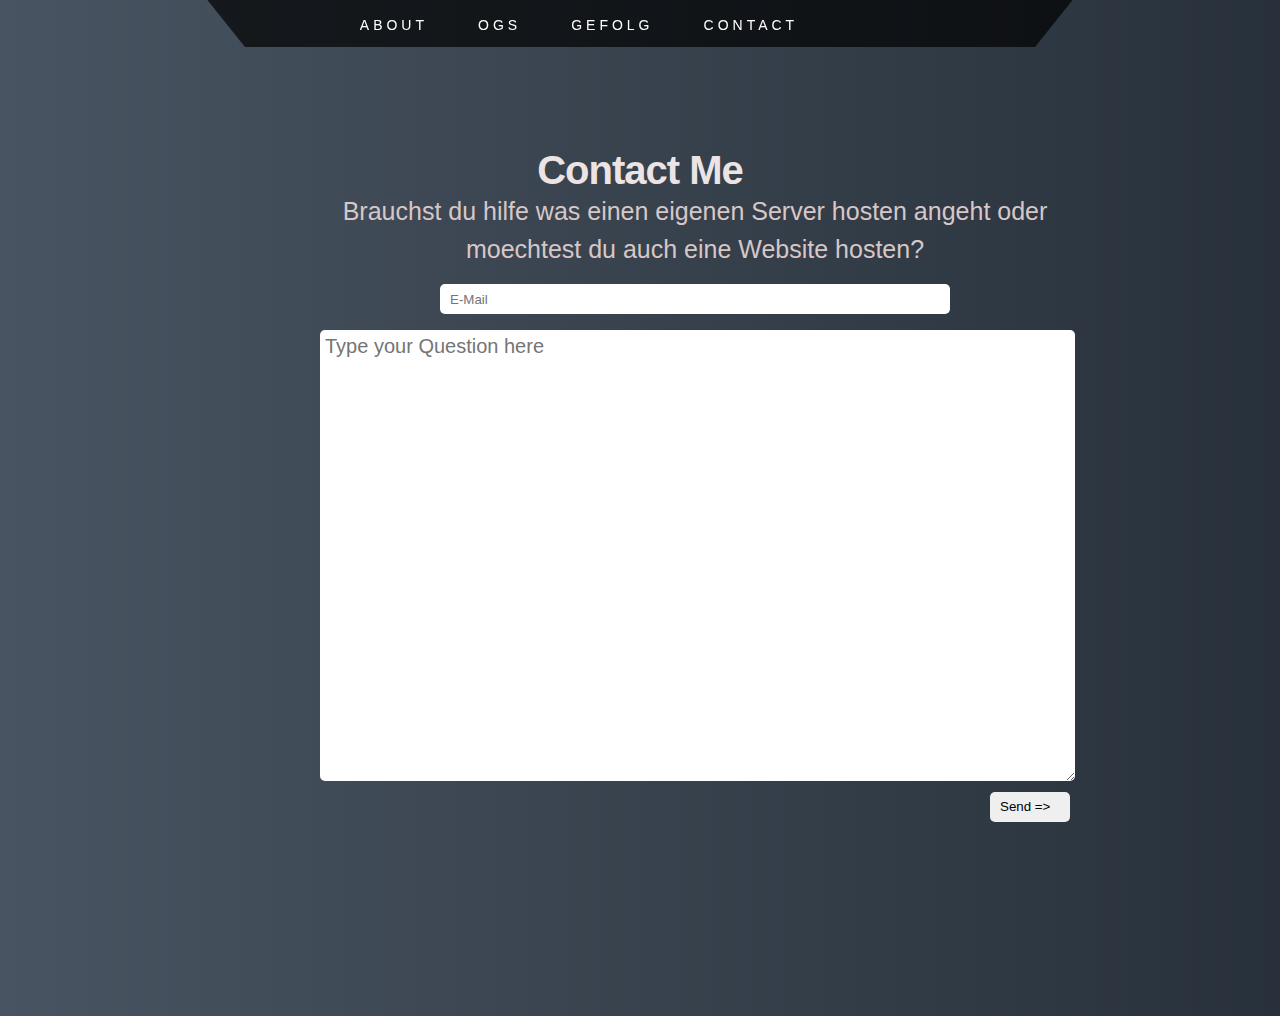
==== html/contact.html @ e2f01746 "Writing COntact page" ====
<!DOCTYPE html>
<html lang="de" >
<head>
  <meta charset="UTF-8">
  <title>Gummigefolg Minecraft Server</title>
  <link rel="stylesheet" href="/css/start_style.css">
  <link rel="stylesheet" href="/css/font.css">
  <link rel="stylesheet" href="/css/contact.css">

</head>
<!-- partial:index.partial.html -->
<nav class="navbar">
  <div id="trapezoid">
    <a class="sub-home" href="/index.html">Home</a>
    <a href="/index.html" class="expandHome">About</a>
     <div class="subnav">
     <button class="subnavbtn">OGs<i class="fa fa-caret-down"></i></button>
       <div class="subnav-content">
        <div id="subnav-trapezoid">
          <a href="/html/zoe.html">Zoë</a>
          <a href="#Leni">Leni</a>
          <a href="#Milo">Milo</a>
        </div>
       </div>
    </div>
  
     <div class="subnav">
     <button class="subnavbtn">Gefolg<i class="fa fa-caret-down"></i></button>
       <div class="subnav-content">
        <div class="subnav-trapezoid">
          <a href="#Services">Patrik</a>
          <a href="#Services">Dennis</a>
          <a href="#Services">Tri</a>
          <a href="#Services">Jens</a>
          <a href="#Services">Cari</a>
         </div>
       </div>
      </div>
    <a href="#" class="expandHome">Contact</a>
  </div>
</nav>

<section id="Contact">
  <h1 class="contact">Contact Me</h1>
  <hr> 
  <p class="p1">Brauchst du hilfe was einen eigenen Server hosten angeht oder moechtest du auch eine Website hosten?</p>
  </p>
  <div class="input">
  <input type="email" placeholder="E-Mail" class="Mail">
  <textarea placeholder="Type your Question here" class="text"></textarea>
  <button class="btnSend">Send =></button>
  </div>
</section>


<!-- partial -->
  <script src='https://cdnjs.cloudflare.com/ajax/libs/jquery/3.4.1/jquery.min.js'></script><script  src="/js/navbar.js"></script>
</body>
</html>
---- css/start_style.css ----
*{
    padding: 0;
    margin: 0;
    border: 0;
}
body {
  min-width: 800px;
  background: linear-gradient(to left, #28313B, #485461);
  margin:0px;
  }
  
  
  #trapezoid {
    
    -webkit-box-sizing: content-box;
    -moz-box-sizing: content-box;
    box-sizing: content-box;
    height: 0;
    border: 80px solid rgba(0,0,0,0);
    border-top: 0 solid;
    border-bottom: 100px solid rgba(1, 1, 1, .7);
    -webkit-border-radius: 20px 20px 0 0;
    border-radius: 20px 20px 0 0;
    font: normal 100%/normal Arial, Helvetica, sans-serif;
    color: rgba(0,0,0,0.7);
    -o-text-overflow: clip;
    text-overflow: clip;
    -webkit-transform: rotateX(180deg);
    transform: rotateX(180deg);
    margin-top:-53px;
    width: 700px;
    position: relative;
    transition: all 0.7s ease;
    padding-left:7%;
  }
  
  #trapezoid a, .subnavbtn {
   -webkit-transform: rotateX(180deg);
    transform: rotateX(180deg);
  }
  
  .sub-home {
    display: none;
    position: absolute;
    right: 0;
    left: 0; 
  
    z-index: 1;   
    transform: perspective(-10px);
  }
  
  #trapezoid:hover .sub-home {
    justify-content: center;
    margin-top: 53px;
  }
  
  .navbar {
    position: sticky;
    top: 0;
    display:flex;
    overflow:hidden;
    justify-content: center;
    height: 100px;
  }
  
  .navbar a {
    float: left;
    font-size: 14px;
    color: white;
    text-align: center;
    padding: 14px 25px;
    text-decoration: none;
    text-transform: uppercase;
    letter-spacing: 4px;
    transition: all 0.5s ease;
  }
  
  .subnav {
    float: left;
    overflow: hidden;
  }
  
  .subnav .subnavbtn {
    font-size: 14px; 
    border: none;
    outline: none;
    color: white;
    padding: 14px 25px;
    background-color: inherit;
    font-family: inherit;
    margin: 0;
    text-transform: uppercase;
    letter-spacing: 4px;
    transition: all 0.5s ease;
  }
  
  .navbar a:hover, .subnav:hover .subnavbtn {
    background:#8CA6DB;
    color: black;
    border-radius:5px;
  }
  
  .subnav-content {
    display: none;
    position: absolute;
    left: 0;
    width: 100%;
    z-index: 1;   
    transform: perspective(-10px);
  }
  
  .subnav-content a {
    float: left;
    color: white;
    text-decoration: none; 
  }
  
  .subnav-content a:hover {
    background:#B993D6;
    color: black;
  }
  
  .subnav:hover .subnav-content {
    display: flex;
    justify-content: center;
  }
  
  
  section  {
    margin:0em 10em 10em 10em;
    padding:3em 10em 3em 10em;
  }
---- css/font.css ----
h1{
    color: rgb(236, 228, 228); 
    font-family: 'Helvetica Neue', sans-serif; 
    font-size: 125px; 
    font-weight: bold; 
    letter-spacing: -1px; 
    text-align: center;
    padding: 0;
    margin: 0;
  }
  
  p {
    color: rgb(215, 199, 199); 
    font-family: 'Verdana', sans-serif; 
    font-size: 25px; 
    line-height: 1.5;
  }
  
  hr {
    background-color: rgb(228, 215, 215);
  }
  .owner{
    color: rgb(234, 197, 197); 
    font-family: 'Verdana', sans-serif; 
    font-size: 25px; 
    line-height: 1.5;
  }
---- css/contact.css ----
.contact{
    color: rgb(236, 228, 228); 
    font-family: 'Helvetica Neue', sans-serif; 
    font-size: 40px; 
    font-weight: bold; 
    letter-spacing: -1px; 
    text-align: center;
    padding: 0;
    margin: 0; 
}
.p1{
    width: 50%;
    color: rgb(215, 199, 199); 
    font-family: 'Verdana', sans-serif; 
    text-align: center;
    font-size: 25px; 
    line-height: 1.5;
    width: 750px;
    margin-bottom: 1rem;
}
.input{
    margin: auto;
    width: 50%;
    color: rgb(215, 199, 199); 
    font-family: 'Verdana', sans-serif; 
    text-align: center;
    font-size: 25px; 
    line-height: 1.5;
    width: 750px;
    margin-bottom: 1rem;
}
.Mail{
    display: flex;
    align-items: center;
    position: relative; 
    margin: auto;
    width: 500px;
    height: 30px;
    border-radius: 5px;
    padding-left: 10px;
    margin-bottom: 1rem;
}
.text{
    
    padding-top: 5px;
    padding-left: 5px;
    font-size: 20px;
    font-family: 'Verdana', sans-serif;
    border-radius: 5px;
    width: 750px;
    /*height: 500px;*/
    padding-bottom: 400px;
    white-space: pre-wrap;
}
.btnSend{
    float: right;
    display: flex;
    align-items: center;
    justify-content: left;
    position: relative; 
    margin: auto;
    width: 80px;
    height: 30px;
    border-radius: 5px;
    padding-left: 10px;
    margin-bottom: 1rem;
}
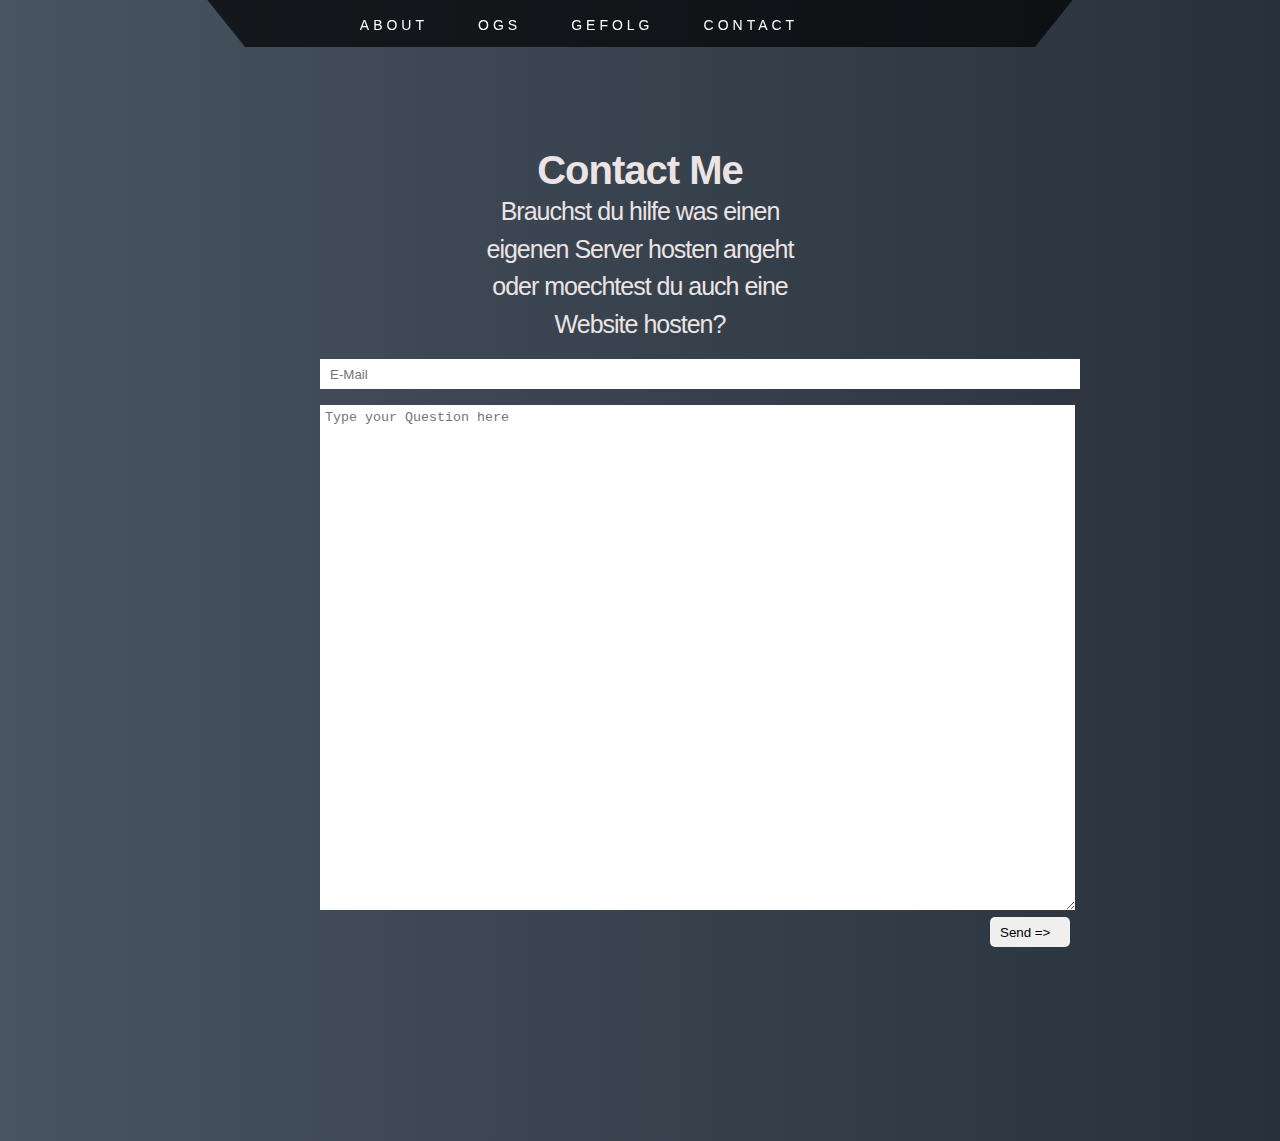
==== commit c1598ce9: "fixing some minor things" ====
--- a/html/contact.html
+++ b/html/contact.html
@@ -41,14 +41,16 @@
 </nav>
 
 <section id="Contact">
-  <h1 class="contact">Contact Me</h1>
-  <hr> 
-  <p class="p1">Brauchst du hilfe was einen eigenen Server hosten angeht oder moechtest du auch eine Website hosten?</p>
-  </p>
+  <div class="callme">
+    <h1 class="contact">Contact Me</h1>
+    <hr> 
+      <p class="p1">Brauchst du hilfe was einen eigenen Server hosten angeht oder moechtest du auch eine Website hosten?</p>
+    </p>
+  </div>
   <div class="input">
-  <input type="email" placeholder="E-Mail" class="Mail">
-  <textarea placeholder="Type your Question here" class="text"></textarea>
-  <button class="btnSend">Send =></button>
+    <input type="email" placeholder="E-Mail" class="Mail">
+    <textarea placeholder="Type your Question here" class="text"></textarea>
+    <button class="btnSend">Send =></button>
   </div>
 </section>
 
--- a/css/contact.css
+++ b/css/contact.css
@@ -1,3 +1,15 @@
+*{
+    padding: 0%;
+    margin: 0%;
+    border: 0px;
+}
+.callme{
+    /* center this div*/
+    margin: auto;
+    width: 50%;
+    height: 50%;
+
+}
 .contact{
     color: rgb(236, 228, 228); 
     font-family: 'Helvetica Neue', sans-serif; 
@@ -9,48 +21,39 @@
     margin: 0; 
 }
 .p1{
-    width: 50%;
-    color: rgb(215, 199, 199); 
-    font-family: 'Verdana', sans-serif; 
-    text-align: center;
+    color: rgb(236, 228, 228); 
+    font-family: 'Verdana', sans-serif;
     font-size: 25px; 
     line-height: 1.5;
-    width: 750px;
+    letter-spacing: -1px; 
+    width:auto;
+    text-align: center;
+    padding: 0;
     margin-bottom: 1rem;
 }
 .input{
-    margin: auto;
-    width: 50%;
-    color: rgb(215, 199, 199); 
-    font-family: 'Verdana', sans-serif; 
+    margin: auto; 
     text-align: center;
-    font-size: 25px; 
     line-height: 1.5;
-    width: 750px;
+    width: 46.875rem;
     margin-bottom: 1rem;
 }
 .Mail{
+    width: 46.875rem;
     display: flex;
     align-items: center;
     position: relative; 
     margin: auto;
-    width: 500px;
     height: 30px;
-    border-radius: 5px;
     padding-left: 10px;
     margin-bottom: 1rem;
 }
 .text{
-    
+    width: 46.875rem;
     padding-top: 5px;
     padding-left: 5px;
-    font-size: 20px;
-    font-family: 'Verdana', sans-serif;
-    border-radius: 5px;
-    width: 750px;
-    /*height: 500px;*/
-    padding-bottom: 400px;
-    white-space: pre-wrap;
+    height: 500px;
+    
 }
 .btnSend{
     float: right;
